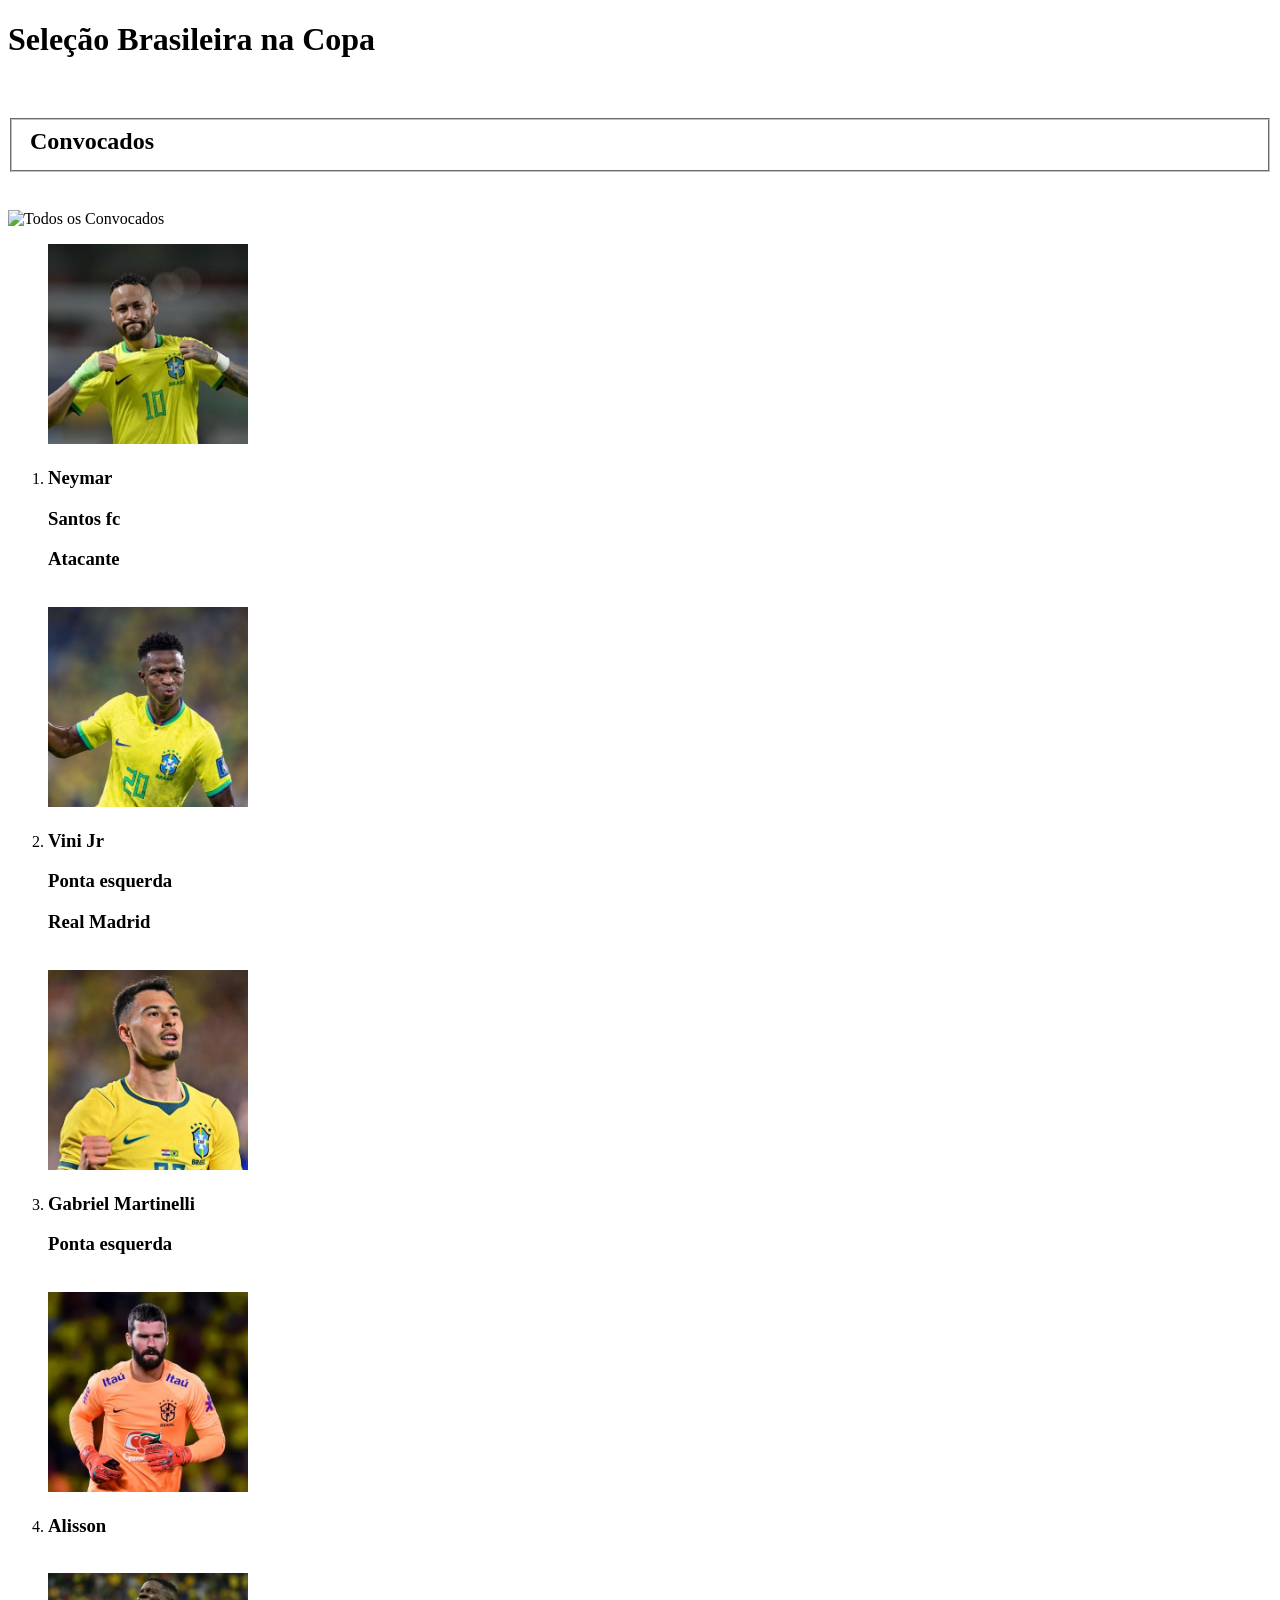
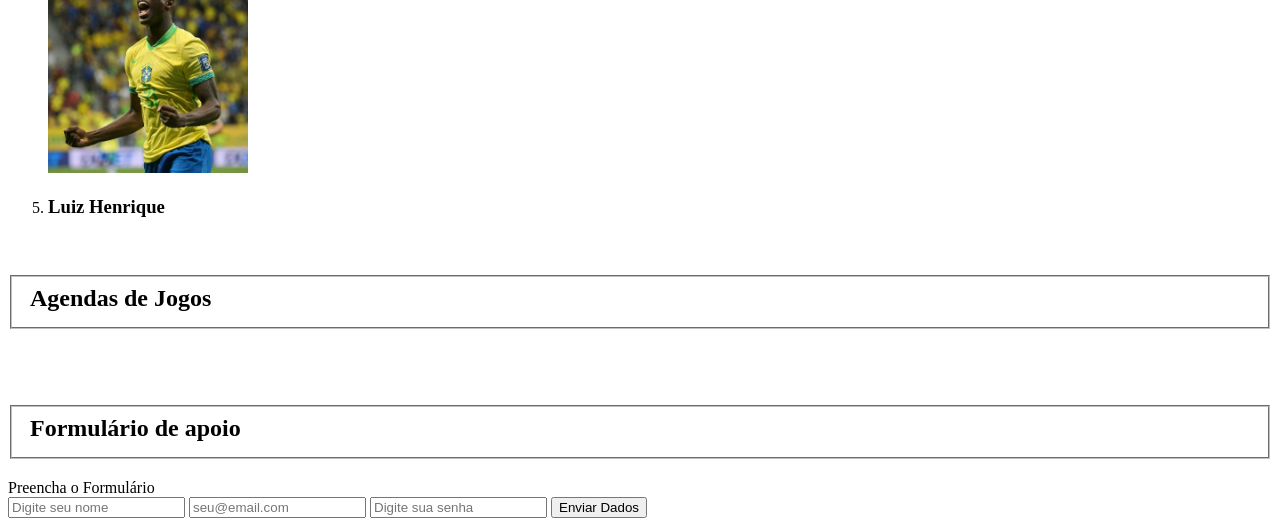
==== index.html @ 042018fd "first commit" ====
<!DOCTYPE html>
<html lang="pt-br">
<head>
    <meta charset="UTF-8">
    <meta name="viewport" content="width=device-width, initial-scale=1.0">
    <title>CBF</title>
    <link rel="shortcut icon" href="imagem/cbf-confederacao-brasileira-de-futebol-logo-png_seeklogo-274350.png" type="image/x-icon">
    <link rel="stylesheet" href="style.css">

</head>
<body>
<header>
            <h1>Seleção Brasileira na Copa</h1>
            <br>
</header>

<main>
            <h2><fieldset>Convocados</fieldset></h2>
    <br>
            <img width="500" src="https://www.mercadoeeventos.com.br/wp-content/uploads/2026/06/selecao-brasileira-copa-do-mundo-uniforme-traje-viagem-ricardo-almeida-2.webp" alt="Todos os Convocados">
    <br>
    <ol>
             <img width="200" src="imagem/neymar-em-seu-ultimo-gol-marcado-pelo-brasil-em-setembro-de-2023-contra-a-bolivia-1778888488879_v2_450x450.jpg" alt="Neymar">
            <li><h3>Neymar</h3></li>
            <h3>Santos fc</h3>
            <h3>Atacante</h3>

    <br>
            <img width="200" src="imagem/vinicius-junior-em-acao-pela-selecao-brasileira-1670459798306_v2_450x450.jpg" alt="Vini Jr">
            <li><h3>Vini Jr</h3></li>
            <h3>Ponta esquerda</h3>
            <h3>Real Madrid</h3>
    <br>
              <img width="200" src="imagem/gabriel-martinelli-atacante-da-selecao-brasileira-comemora-gol-marcado-em-amistoso-contra-a-croacia-em-orlando-eua-1775695606855_v2_450x450.jpg" alt="">
            <li><h3>Gabriel Martinelli</h3></li>
            <h3>Ponta esquerda</h3>
    <br>     
            <img width="200" src="imagem/alisson-goleiro-da-selecao-brasileira-1581460822463_v2_450x600.jpg" alt="">
            <li><h3>Alisson</h3></li>
    <br>
            <img width="200" src="imagem/luiz henrique.jpg" alt="">
            <li><h3>Luiz Henrique</h3></li>
            
    </ol>
    <br>
    
            <h2><fieldset>Agendas de Jogos</fieldset></h2>
    
    <br>
            <img width="500" src="https://pbs.twimg.com/media/G7bbPkeXwAEkHwt.jpg" alt="">
    <br>

            <h2><fieldset>Formulário de apoio</fieldset></h2>
            <form action="enviar.php" method="POST">Preencha o Formulário</form>
            <input type="text" placeholder="Digite seu nome">
            <input type="email" placeholder="seu@email.com">
            <input type="password" placeholder="Digite sua senha">
            <input type="submit" value="Enviar Dados">

</main>


</body>
</html>
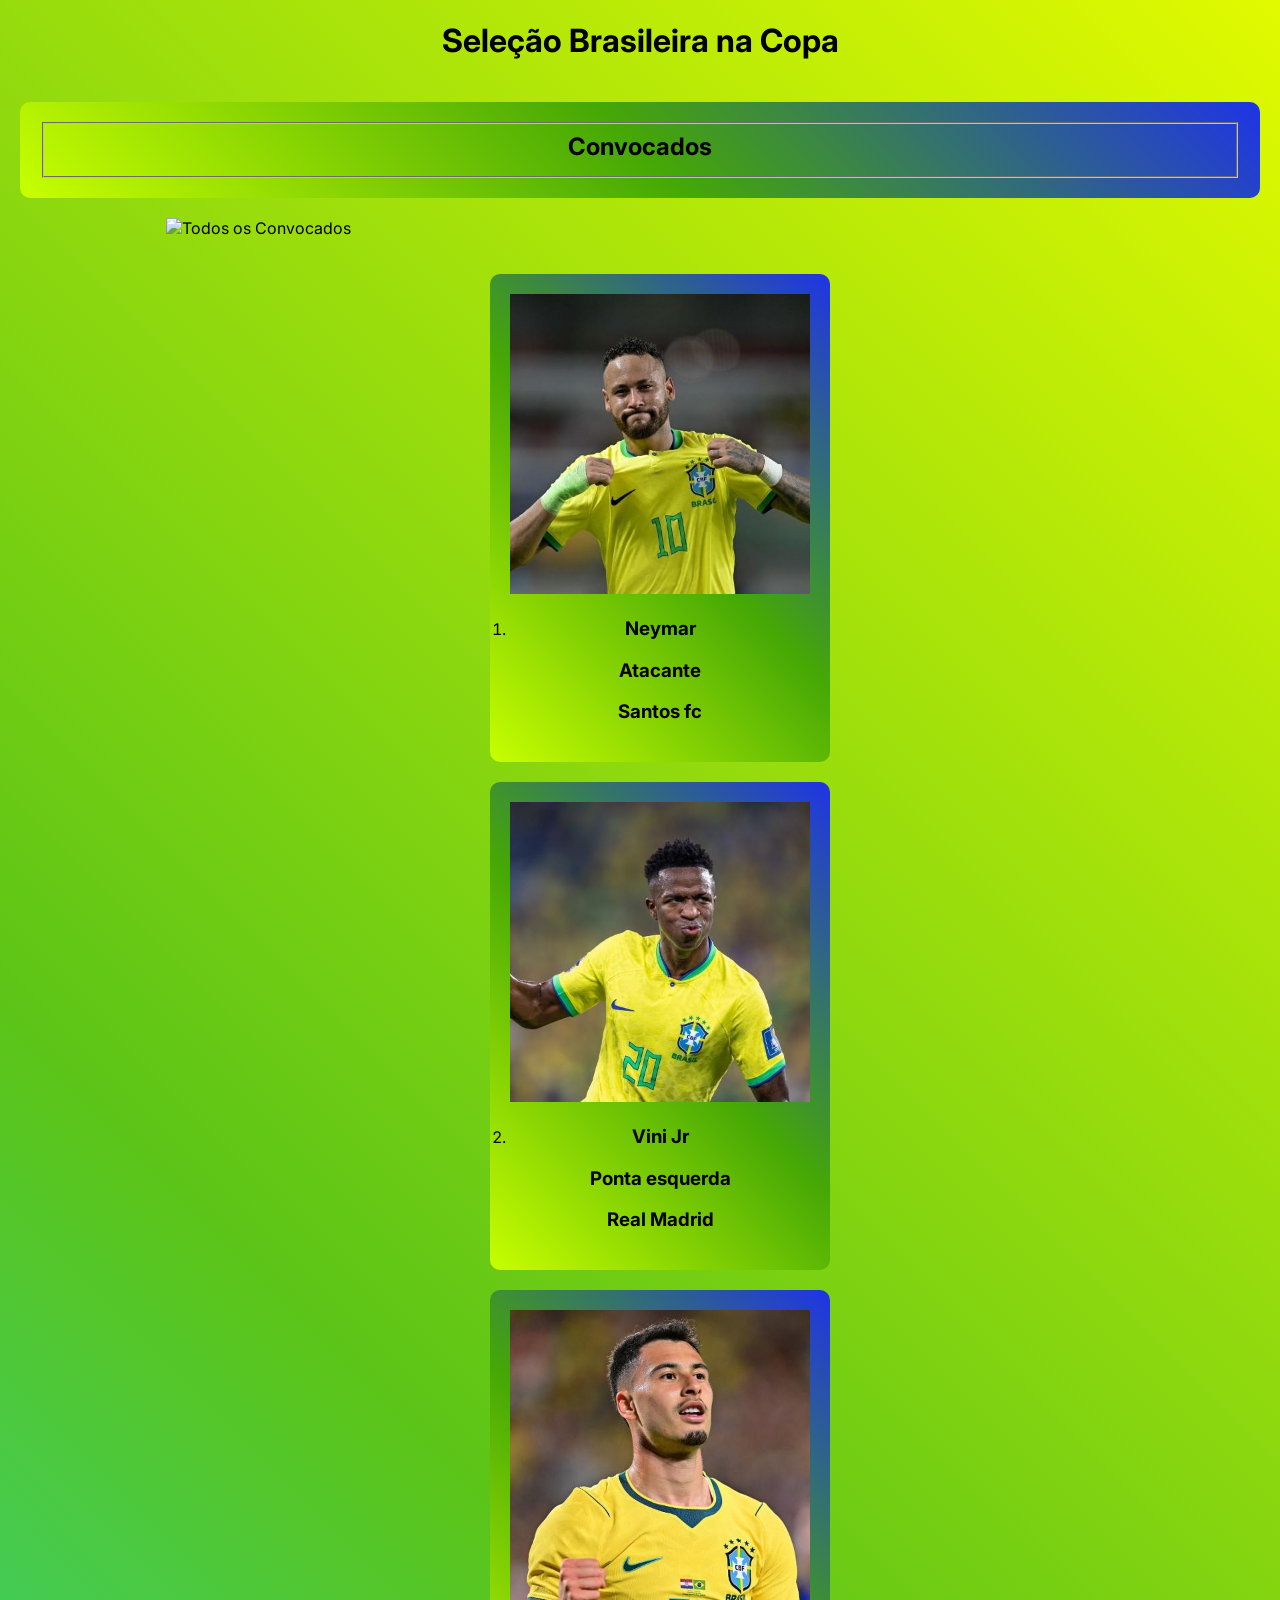
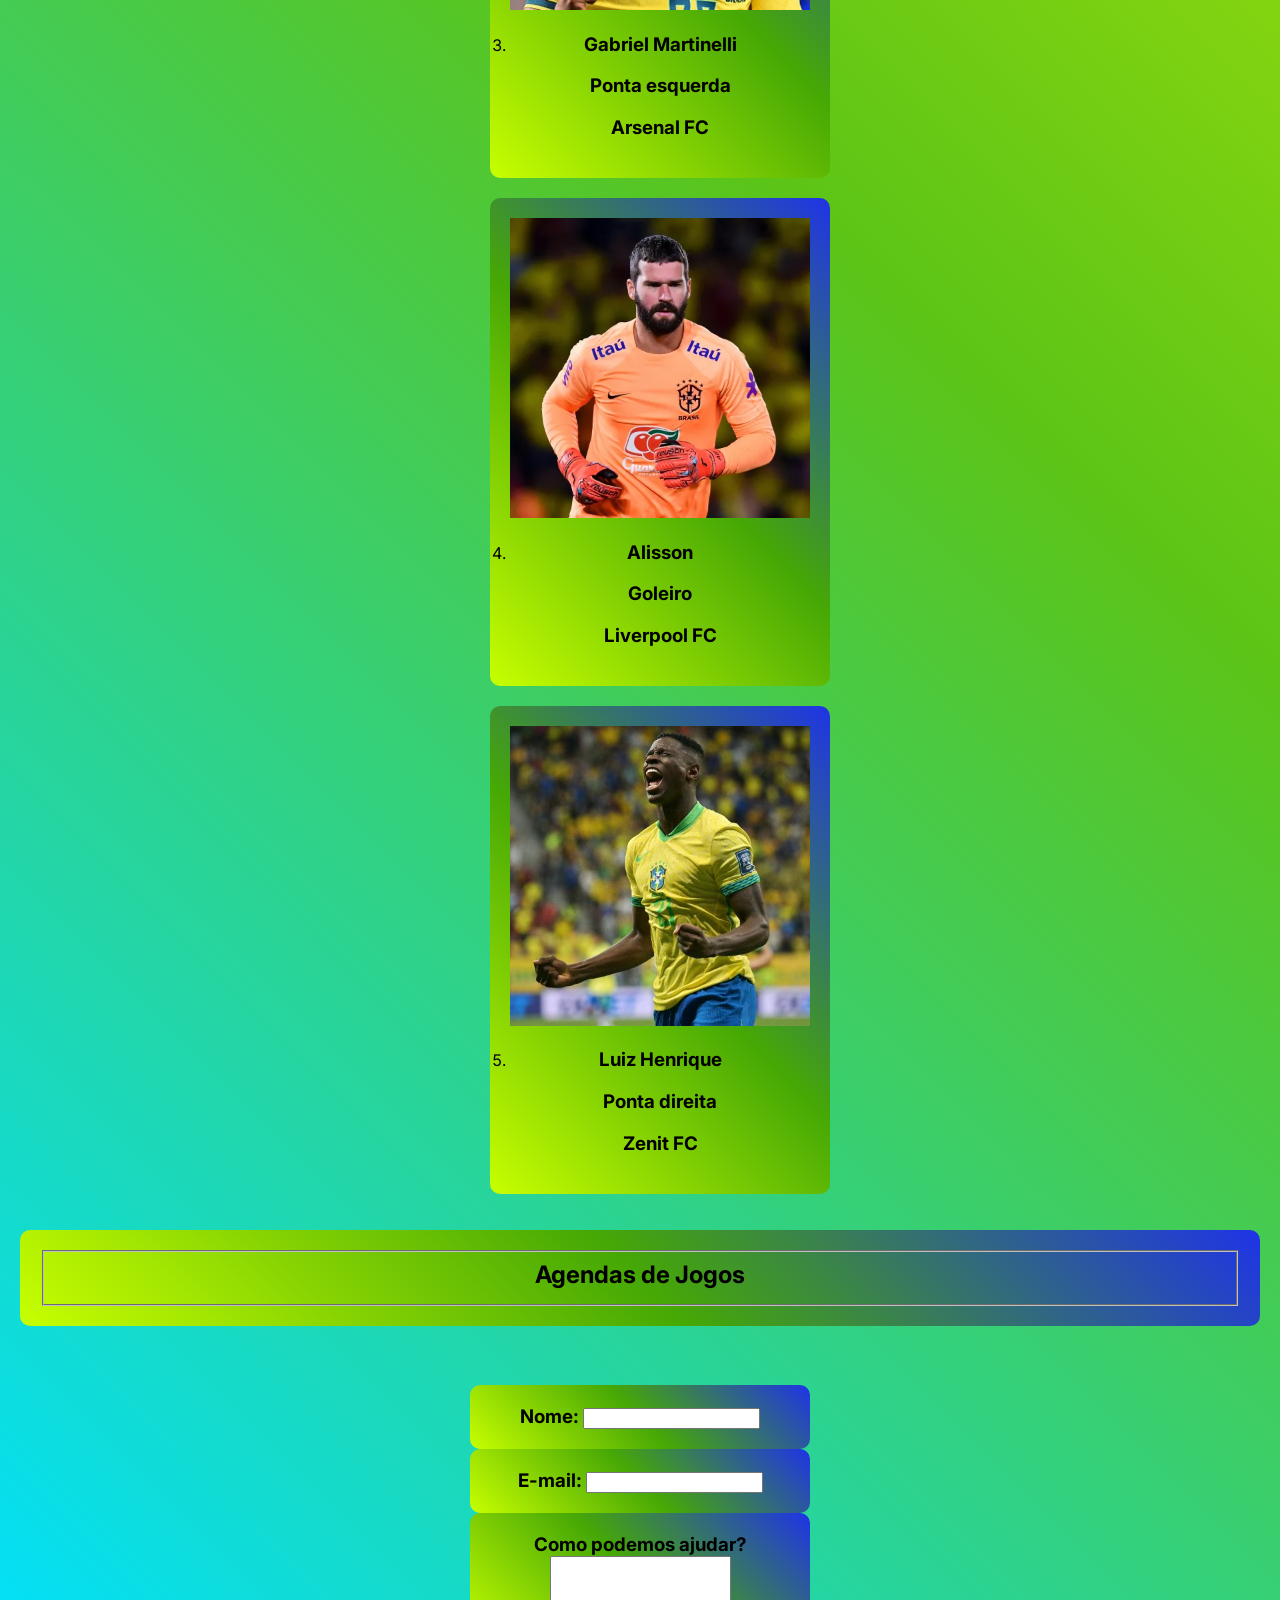
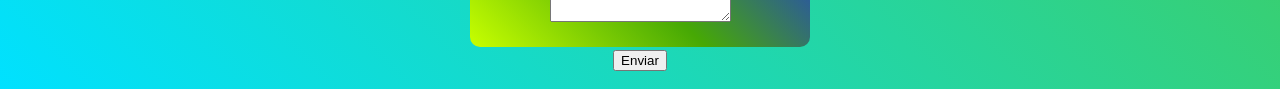
==== commit 1bcaa5b2: "segundo commit" ====
--- a/index.html
+++ b/index.html
@@ -6,6 +6,10 @@
     <title>CBF</title>
     <link rel="shortcut icon" href="imagem/cbf-confederacao-brasileira-de-futebol-logo-png_seeklogo-274350.png" type="image/x-icon">
     <link rel="stylesheet" href="style.css">
+    <link rel="preconnect" href="https://fonts.googleapis.com">
+<link rel="preconnect" href="https://fonts.gstatic.com" crossorigin>
+
+
 
 </head>
 <body>
@@ -13,49 +17,75 @@
             <h1>Seleção Brasileira na Copa</h1>
             <br>
 </header>
-
+        
 <main>
             <h2><fieldset>Convocados</fieldset></h2>
-    <br>
-            <img width="500" src="https://www.mercadoeeventos.com.br/wp-content/uploads/2026/06/selecao-brasileira-copa-do-mundo-uniforme-traje-viagem-ricardo-almeida-2.webp" alt="Todos os Convocados">
-    <br>
+<br>
+            <img id="img" width="500" src="https://www.mercadoeeventos.com.br/wp-content/uploads/2026/06/selecao-brasileira-copa-do-mundo-uniforme-traje-viagem-ricardo-almeida-2.webp" alt="Todos os Convocados">
+<br>
     <ol>
-             <img width="200" src="imagem/neymar-em-seu-ultimo-gol-marcado-pelo-brasil-em-setembro-de-2023-contra-a-bolivia-1778888488879_v2_450x450.jpg" alt="Neymar">
+        <div>
+             <img width="300" src="imagem/neymar-em-seu-ultimo-gol-marcado-pelo-brasil-em-setembro-de-2023-contra-a-bolivia-1778888488879_v2_450x450.jpg" alt="Neymar">
             <li><h3>Neymar</h3></li>
+            <h3>Atacante</h3>
             <h3>Santos fc</h3>
-            <h3>Atacante</h3>
+        </div>
 
-    <br>
-            <img width="200" src="imagem/vinicius-junior-em-acao-pela-selecao-brasileira-1670459798306_v2_450x450.jpg" alt="Vini Jr">
+<br>
+        <div>
+            <img width="300" src="imagem/vinicius-junior-em-acao-pela-selecao-brasileira-1670459798306_v2_450x450.jpg" alt="Vini Jr">
             <li><h3>Vini Jr</h3></li>
             <h3>Ponta esquerda</h3>
             <h3>Real Madrid</h3>
-    <br>
-              <img width="200" src="imagem/gabriel-martinelli-atacante-da-selecao-brasileira-comemora-gol-marcado-em-amistoso-contra-a-croacia-em-orlando-eua-1775695606855_v2_450x450.jpg" alt="">
+        </div>
+<br>
+        <div>
+              <img width="300" src="imagem/gabriel-martinelli-atacante-da-selecao-brasileira-comemora-gol-marcado-em-amistoso-contra-a-croacia-em-orlando-eua-1775695606855_v2_450x450.jpg" alt="">
             <li><h3>Gabriel Martinelli</h3></li>
             <h3>Ponta esquerda</h3>
-    <br>     
-            <img width="200" src="imagem/alisson-goleiro-da-selecao-brasileira-1581460822463_v2_450x600.jpg" alt="">
+            <h3>Arsenal FC</h3>
+        </div>
+<br>
+        <div>
+            <img width="300" src="imagem/alisson-goleiro-da-selecao-brasileira-1581460822463_v2_450x600.jpg" alt="">
             <li><h3>Alisson</h3></li>
-    <br>
-            <img width="200" src="imagem/luiz henrique.jpg" alt="">
+            <h3>Goleiro</h3>
+            <h3>Liverpool FC</h3>
+        </div>
+<br>
+        <div>
+            <img width="300" src="imagem/luiz henrique.jpg" alt="">
             <li><h3>Luiz Henrique</h3></li>
-            
+            <h3>Ponta direita</h3>
+            <h3>Zenit FC</h3>
+        </div>    
     </ol>
-    <br>
-    
+<br>
             <h2><fieldset>Agendas de Jogos</fieldset></h2>
     
-    <br>
-            <img width="500" src="https://pbs.twimg.com/media/G7bbPkeXwAEkHwt.jpg" alt="">
-    <br>
+<br>
+            <img id="img" width="500" src="https://pbs.twimg.com/media/G7bbPkeXwAEkHwt.jpg" alt="">
+<br>
 
-            <h2><fieldset>Formulário de apoio</fieldset></h2>
-            <form action="enviar.php" method="POST">Preencha o Formulário</form>
-            <input type="text" placeholder="Digite seu nome">
-            <input type="email" placeholder="seu@email.com">
-            <input type="password" placeholder="Digite sua senha">
-            <input type="submit" value="Enviar Dados">
+<h3>
+        
+        <form id="Formulario de Apoio">
+        <div class="form-group">
+        <label for="nome">Nome:</label>
+        <input type="text" id="nome" required></div>
+
+        <div class="form-group">
+        <label for="email">E-mail:</label>
+        <input type="email" id="email" required>
+        </div>
+        <div class="form-group">
+        <label for="duvida">Como podemos ajudar?</label>
+        <textarea id="duvida" rows="4" required></textarea>
+        </div>
+        <button type="submit">Enviar</button>
+        </form>
+
+</h3>
 
 </main>
 
--- a/style.css
+++ b/style.css
@@ -0,0 +1,43 @@
+@charset "UTF-8";
+@import url('https://fonts.googleapis.com/css2?family=Archivo+Black&family=Inter:ital,opsz,wght@0,14..32,100..900;1,14..32,100..900&family=Montserrat:ital,wght@0,100..900;1,100..900&family=Roboto+Mono:wght@100..700&display=swap');
+
+body
+{
+    background: linear-gradient(45deg, #00e1ff, #5cc417, #e1fa00);
+    
+    font-family: "Inter", sans-serif;
+    font-optical-sizing: auto;
+    font-weight: weight;
+    font-style: normal;
+}
+div{
+    width: 300px;
+    height: px;
+    max-width: 1200px;
+    background: linear-gradient(45deg, #c8ff00, #46a805, #1f33e7);
+    border-radius: 10px; 
+    margin: 0 auto;
+    padding: 20px; 
+}
+h3{
+    text-align: center;
+}
+h1{
+    text-align: center;
+}
+
+h2{
+    text-align: center;
+    width: px;
+    height: px;
+    max-width: 1200px;
+    background: linear-gradient(45deg, #c8ff00, #46a805, #1f33e7);
+    border-radius: 10px; 
+    margin: 0 auto;
+    padding: 20px; 
+}
+#img{
+    display: block;
+    margin: auto;
+    width: 75%;
+}
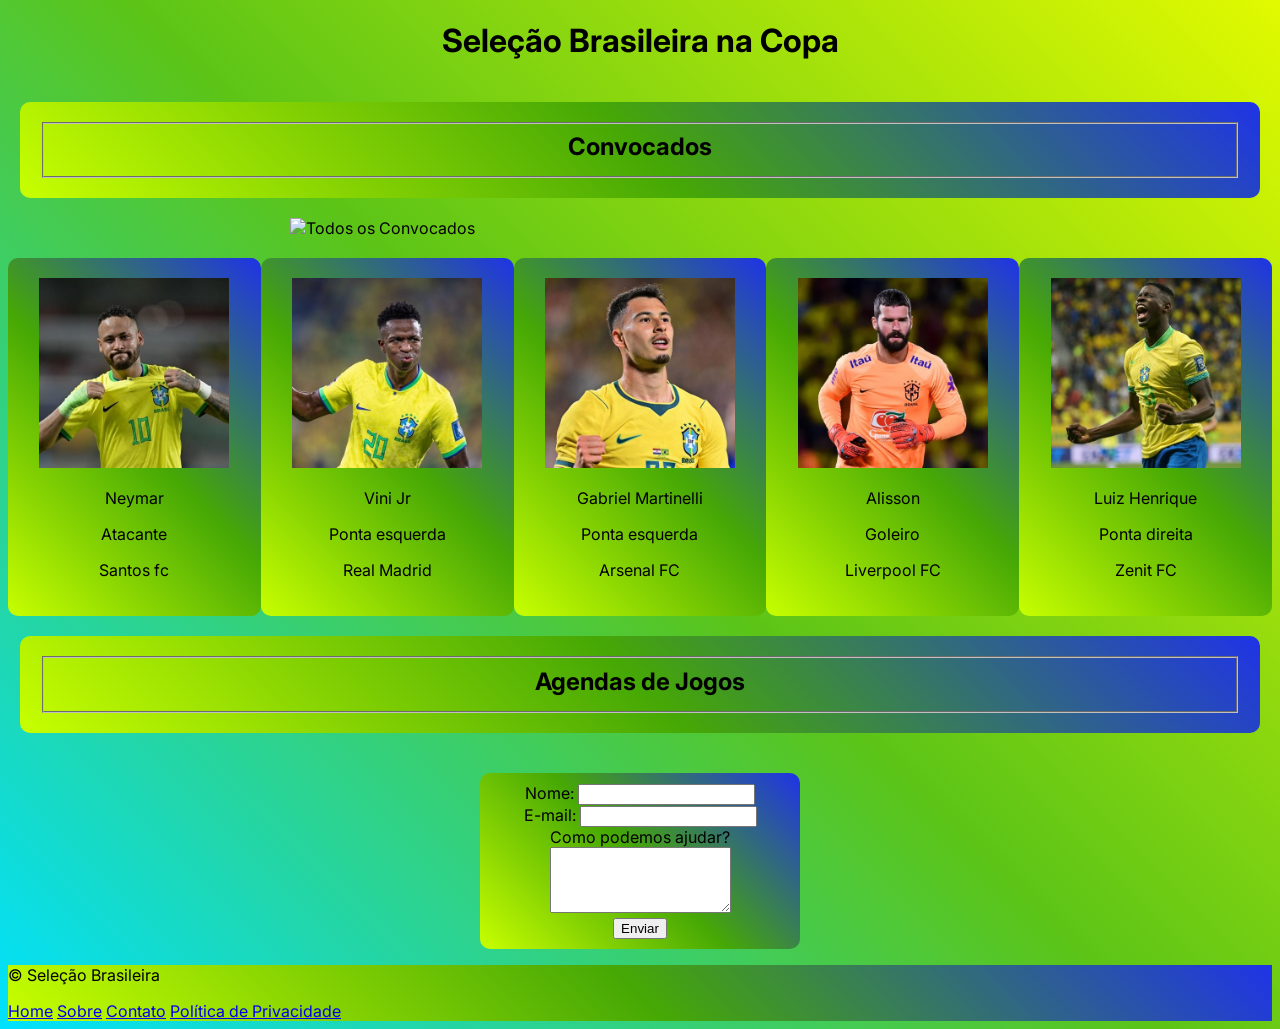
==== commit ff4249be: "hexa" ====
--- a/index.html
+++ b/index.html
@@ -23,71 +23,84 @@
 <br>
             <img id="img" width="500" src="https://www.mercadoeeventos.com.br/wp-content/uploads/2026/06/selecao-brasileira-copa-do-mundo-uniforme-traje-viagem-ricardo-almeida-2.webp" alt="Todos os Convocados">
 <br>
-    <ol>
-        <div>
-             <img width="300" src="imagem/neymar-em-seu-ultimo-gol-marcado-pelo-brasil-em-setembro-de-2023-contra-a-bolivia-1778888488879_v2_450x450.jpg" alt="Neymar">
-            <li><h3>Neymar</h3></li>
-            <h3>Atacante</h3>
-            <h3>Santos fc</h3>
+
+    <section id="ConvocadosCopa">
+        <div class="card"> 
+             <img class="ImagensJogador" src="imagem/neymar-em-seu-ultimo-gol-marcado-pelo-brasil-em-setembro-de-2023-contra-a-bolivia-1778888488879_v2_450x450.jpg" alt="Neymar">
+            <p>Neymar</p>
+            <p>Atacante</p>
+            <p>Santos fc</p>
         </div>
 
-<br>
-        <div>
-            <img width="300" src="imagem/vinicius-junior-em-acao-pela-selecao-brasileira-1670459798306_v2_450x450.jpg" alt="Vini Jr">
-            <li><h3>Vini Jr</h3></li>
-            <h3>Ponta esquerda</h3>
-            <h3>Real Madrid</h3>
+        <div class="card">
+            <img class="ImagensJogador" src="imagem/vinicius-junior-em-acao-pela-selecao-brasileira-1670459798306_v2_450x450.jpg" alt="Vini Jr">
+            <p>Vini Jr</p>
+            <p>Ponta esquerda</p>
+            <p>Real Madrid</p>
         </div>
-<br>
-        <div>
-              <img width="300" src="imagem/gabriel-martinelli-atacante-da-selecao-brasileira-comemora-gol-marcado-em-amistoso-contra-a-croacia-em-orlando-eua-1775695606855_v2_450x450.jpg" alt="">
-            <li><h3>Gabriel Martinelli</h3></li>
-            <h3>Ponta esquerda</h3>
-            <h3>Arsenal FC</h3>
+
+        <div class="card">
+              <img class="ImagensJogador" src="imagem/gabriel-martinelli-atacante-da-selecao-brasileira-comemora-gol-marcado-em-amistoso-contra-a-croacia-em-orlando-eua-1775695606855_v2_450x450.jpg" alt="">
+            <p>Gabriel Martinelli</p>
+            <p>Ponta esquerda</p>
+            <p>Arsenal FC</p>
         </div>
-<br>
-        <div>
-            <img width="300" src="imagem/alisson-goleiro-da-selecao-brasileira-1581460822463_v2_450x600.jpg" alt="">
-            <li><h3>Alisson</h3></li>
-            <h3>Goleiro</h3>
-            <h3>Liverpool FC</h3>
+
+        <div class="card">
+            <img class="ImagensJogador" src="imagem/alisson-goleiro-da-selecao-brasileira-1581460822463_v2_450x600.jpg" alt="">
+            <p>Alisson</p>
+            <p>Goleiro</p>
+            <p>Liverpool FC</p>
         </div>
-<br>
-        <div>
-            <img width="300" src="imagem/luiz henrique.jpg" alt="">
-            <li><h3>Luiz Henrique</h3></li>
-            <h3>Ponta direita</h3>
-            <h3>Zenit FC</h3>
-        </div>    
-    </ol>
+
+        <div class="card">
+            <img class="ImagensJogador" src="imagem/luiz henrique.jpg" alt="">
+            <p>Luiz Henrique</p>
+            <p>Ponta direita</p>
+            <p>Zenit FC</p>
+        </div>  
+    </section>  
 <br>
             <h2><fieldset>Agendas de Jogos</fieldset></h2>
-    
 <br>
-            <img id="img" width="500" src="https://pbs.twimg.com/media/G7bbPkeXwAEkHwt.jpg" alt="">
+    <img id="img" width="500" src="https://pbs.twimg.com/media/G7bbPkeXwAEkHwt.jpg" alt="">
 <br>
 
-<h3>
+<div>
+    <section id="FormulariodeApoio">
         
-        <form id="Formulario de Apoio">
-        <div class="form-group">
+        <form>
+        <div>
         <label for="nome">Nome:</label>
         <input type="text" id="nome" required></div>
 
-        <div class="form-group">
+        <div>
         <label for="email">E-mail:</label>
         <input type="email" id="email" required>
         </div>
-        <div class="form-group">
+        <div>
         <label for="duvida">Como podemos ajudar?</label>
         <textarea id="duvida" rows="4" required></textarea>
         </div>
         <button type="submit">Enviar</button>
         </form>
 
-</h3>
+    </section>
+</div>
 
 </main>
+
+<footer class="footer">
+<div>
+<p>&copy; Seleção Brasileira</p>
+<nav>
+<a href="#home">Home</a>
+<a href="#sobre">Sobre</a>
+<a href="#contato">Contato</a>
+<a href="#privacidade">Política de Privacidade</a>
+</nav>
+</div>
+</footer>
 
 
 </body>
--- a/style.css
+++ b/style.css
@@ -4,20 +4,13 @@
 body
 {
     background: linear-gradient(45deg, #00e1ff, #5cc417, #e1fa00);
-    
     font-family: "Inter", sans-serif;
     font-optical-sizing: auto;
     font-weight: weight;
     font-style: normal;
 }
 div{
-    width: 300px;
-    height: px;
-    max-width: 1200px;
-    background: linear-gradient(45deg, #c8ff00, #46a805, #1f33e7);
-    border-radius: 10px; 
-    margin: 0 auto;
-    padding: 20px; 
+
 }
 h3{
     text-align: center;
@@ -40,4 +33,55 @@
     display: block;
     margin: auto;
     width: 75%;
+}
+.card{
+    text-align: center;
+    width: 300px;
+    height: px;
+    max-width: 1200px;
+    background: linear-gradient(45deg, #c8ff00, #46a805, #1f33e7);
+    border-radius: 10px; 
+    margin: 0 auto;
+    padding: 20px; 
+}
+
+
+#ConvocadosCopa{
+    display: flex;
+    justify-content: center;
+
+}
+
+.ImagensJogador{
+    width: 190px;
+}
+
+#img{
+    width: 700px;
+    display: flex;
+    justify-content: center;
+}
+
+.footer{
+     background: linear-gradient(45deg, #c8ff00, #46a805, #1f33e7);
+}
+
+.form-group{
+    text-align: center;
+    width: 300px;
+    height: px;
+    max-width: 840px;
+    background: linear-gradient(45deg, #c8ff00, #46a805, #1f33e7);
+
+}
+#FormulariodeApoio{
+    text-align: center;
+    width: 300px;
+    height: px;
+    max-width: 840px;
+    background: linear-gradient(45deg, #c8ff00, #46a805, #1f33e7);
+    border-radius: 10px; 
+    margin: 0 auto;
+    padding: 10px; 
+    
 }
